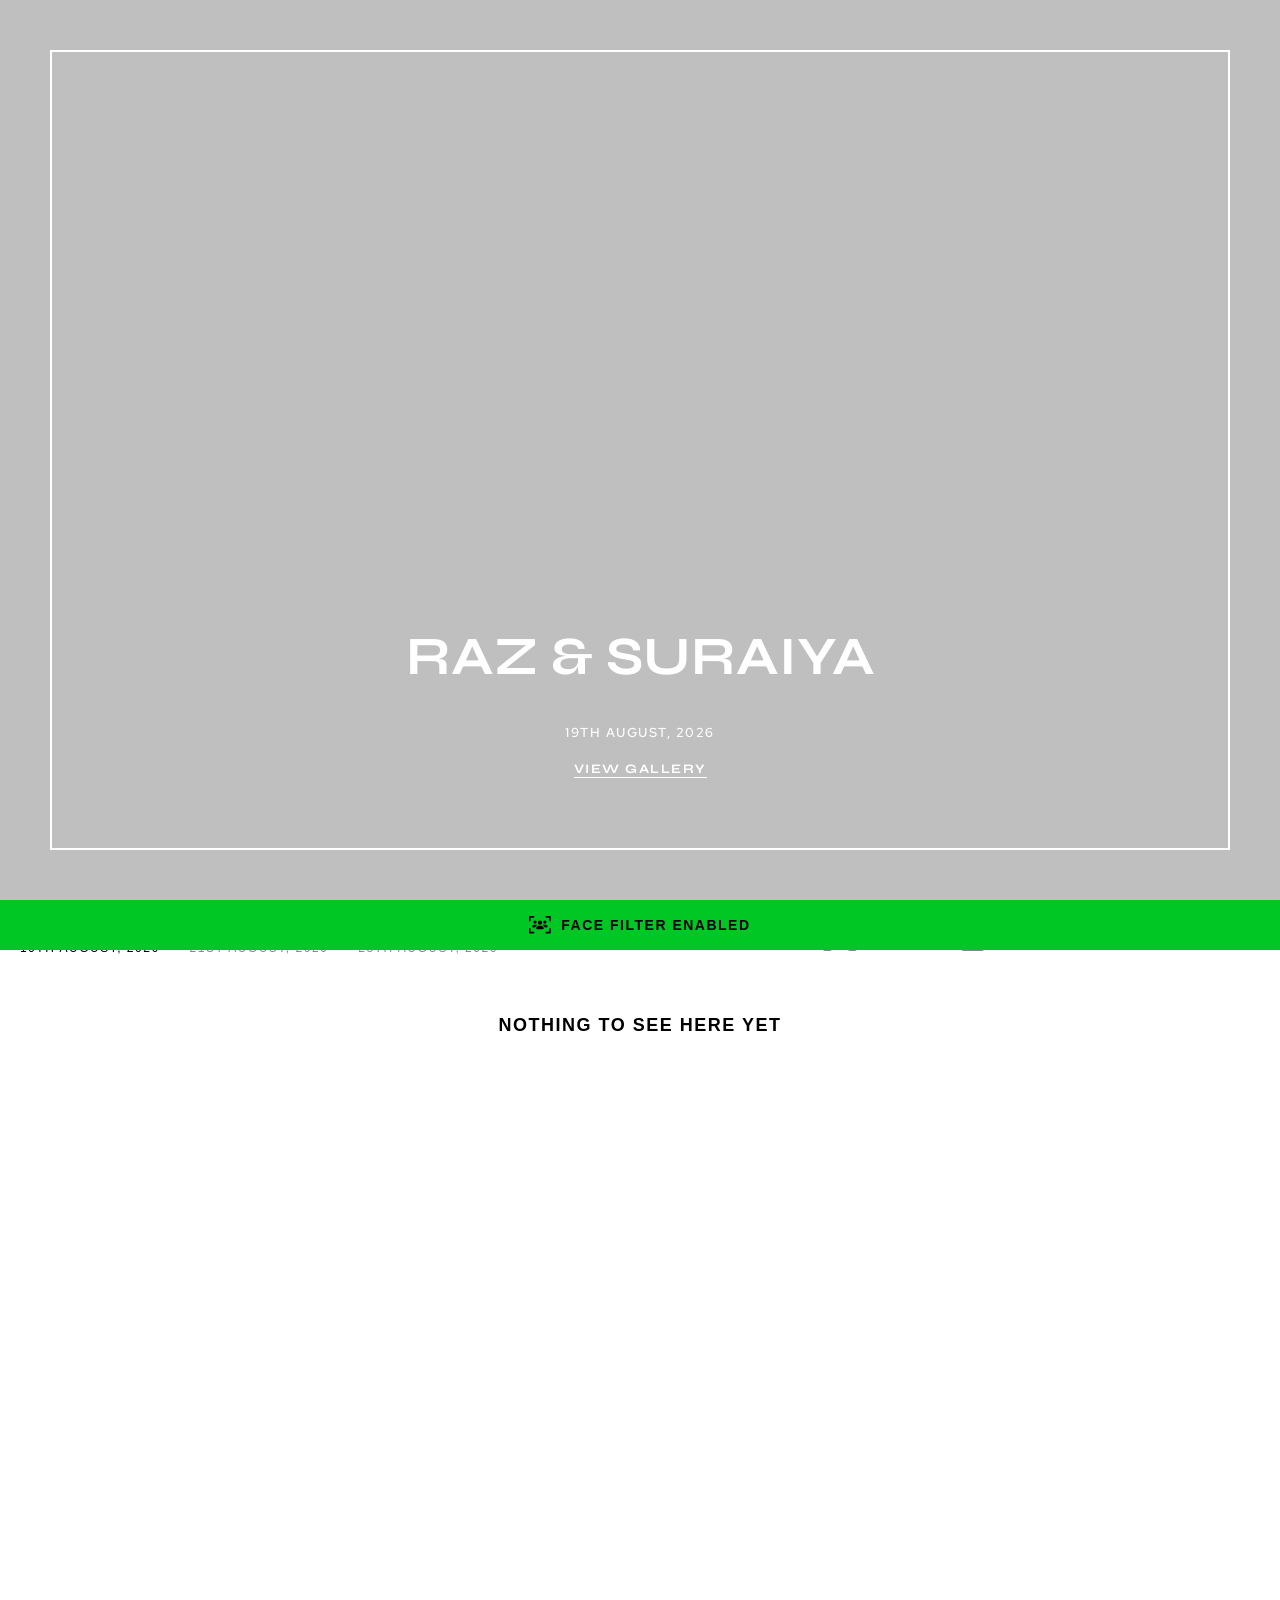
==== index.html @ 49c495c2 "Add files via upload" ====
<!DOCTYPE html>
<html lang="en">
    <head>
        <meta charset="UTF-8" />
        <!-- <link rel="icon" type="image/svg+xml" href="/vite.svg" /> -->
        <meta name="viewport" content="width=device-width, initial-scale=1.0" />
        <link rel="stylesheet" href="https://site-assets.fontawesome.com/releases/v6.7.2/css/all.css" />
        <link rel="stylesheet" href="https://site-assets.fontawesome.com/releases/v6.7.2/css/sharp-solid.css" />
        <link rel="stylesheet" href="https://site-assets.fontawesome.com/releases/v6.7.2/css/sharp-regular.css" />
        <link rel="stylesheet" href="https://site-assets.fontawesome.com/releases/v6.7.2/css/sharp-light.css" />
        <!-- <link rel="stylesheet" href="https://site-assets.fontawesome.com/releases/v6.7.2/css/duotone.css" /> -->
        <!-- <link rel="stylesheet" href="https://site-assets.fontawesome.com/releases/v6.7.2/css/brands.css" /> -->
      <script type="module" crossorigin src="./assets/main-Bk3oA8B4.js"></script>
      <link rel="modulepreload" crossorigin href="./assets/index-Cial0fOx.js">
      <link rel="stylesheet" crossorigin href="./assets/main-sS2P8009.css">
    </head>
    <body>
        <div id="root"></div>
    </body>
</html>
---- assets/main-sS2P8009.css ----
@import"https://fonts.googleapis.com/css2?family=Syne:wght@400..800&display=swap";@import"https://fonts.googleapis.com/css2?family=Red+Hat+Text:ital,wght@0,300..700;1,300..700&display=swap";.slide-container{display:none;position:fixed;z-index:1;width:100%;height:100vh;transition:background-color .25s ease-out}.slideshow{position:absolute;font-size:30px;font-weight:700;transition:.3s;-webkit-tap-highlight-color:transparent}.slideshow:hover,.slideshow:focus{text-decoration:none;cursor:pointer}.close{top:15px;left:25px}.left-arrow,.right-arrow{top:50%;padding:16px;color:#333;user-select:none;-webkit-user-select:none;-moz-user-select:none;-ms-user-select:none}.left-arrow:hover,.right-arrow:hover,.left-arrow:focus,.right-arrow:focus{background-color:#000c;color:#bbb}.left-arrow{left:0;border-radius:0 5px 5px 0}.right-arrow{right:0;border-radius:5px 0 0 5px}.button-panel{display:flex;align-items:center;position:fixed;-webkit-tap-highlight-color:transparent;color:#888}.text-panel{display:flex;align-items:center;font-family:Red Hat Text,sans-serif;font-weight:400;letter-spacing:1.5px;transition:all .2s ease-out}.text-panel:hover{color:#1f1f1f}.button-panel-desktop{font-size:14px;justify-content:flex-end;width:50%;top:16px;right:20px}.button-panel-mobile{font-size:20px;width:100%;bottom:36px;color:#1f1f1f}.button-panel-mobile-text{position:relative;font-size:14px;padding-top:5px}.left-icon{position:fixed;left:20%;transform:translate(-50%)}.middle-icon{position:fixed;left:50%;transform:translate(-50%)}.right-icon{position:fixed;left:80%;transform:translate(-50%)}.icon-panel{--fa-animation-duration: .5s}.each-slide{display:flex;justify-content:center;align-items:center;height:100%}.each-slide img{opacity:0;transition:opacity .5s ease}.kvfysmfp{width:100%;height:100%;display:flex}.react-slideshow-container{display:-webkit-box;display:-ms-flexbox;display:flex;-webkit-box-align:center;-ms-flex-align:center;align-items:center;position:relative}.react-slideshow-container .nav{z-index:10;position:absolute;cursor:pointer}.react-slideshow-container .nav:first-of-type{left:0}.react-slideshow-container .nav:last-of-type{right:0}.react-slideshow-container .default-nav{height:30px;background:#fff9;width:30px;border:none;text-align:center;color:#fff;border-radius:50%;display:-webkit-box;display:-ms-flexbox;display:flex;-webkit-box-align:center;-ms-flex-align:center;align-items:center;-webkit-box-pack:center;-ms-flex-pack:center;justify-content:center}.react-slideshow-container .default-nav:hover,.react-slideshow-container .default-nav:focus{background:#fff;color:#666;outline:none}.react-slideshow-container .default-nav.disabled:hover{cursor:not-allowed}.react-slideshow-container .default-nav:first-of-type{margin-right:-30px;border-right:none;border-top:none}.react-slideshow-container .default-nav:last-of-type{margin-left:-30px}.react-slideshow-container+ul.indicators{display:-webkit-box;display:-ms-flexbox;display:flex;-ms-flex-wrap:wrap;flex-wrap:wrap;-webkit-box-pack:center;-ms-flex-pack:center;justify-content:center;margin-top:20px}.react-slideshow-container+ul.indicators li{display:inline-block;position:relative;width:7px;height:7px;padding:5px;margin:0}.react-slideshow-container+ul.indicators .each-slideshow-indicator{border:none;opacity:.25;cursor:pointer;background:transparent;color:transparent}.react-slideshow-container+ul.indicators .each-slideshow-indicator:before{position:absolute;top:0;left:0;width:7px;height:7px;border-radius:50%;content:"";background:#000;text-align:center}.react-slideshow-container+ul.indicators .each-slideshow-indicator:hover,.react-slideshow-container+ul.indicators .each-slideshow-indicator.active{opacity:.75;outline:none}.react-slideshow-fadezoom-wrapper{width:100%;overflow:hidden}.react-slideshow-fadezoom-wrapper .react-slideshow-fadezoom-images-wrap{display:-webkit-box;display:-ms-flexbox;display:flex;-ms-flex-wrap:wrap;flex-wrap:wrap}.react-slideshow-fadezoom-wrapper .react-slideshow-fadezoom-images-wrap>div{position:relative;opacity:0}.react-slideshow-wrapper .react-slideshow-fade-images-wrap>div[aria-hidden=true]{display:none}.react-slideshow-wrapper.slide{width:100%;overflow:hidden}.react-slideshow-wrapper .images-wrap.horizontal{display:-webkit-box;display:-ms-flexbox;display:flex;-ms-flex-wrap:wrap;flex-wrap:wrap;width:auto}.react-slideshow-wrapper .images-wrap>div[aria-hidden=true]{display:none}.cover{display:flex;flex-direction:column;justify-content:center;padding:0;height:100vh}.cover img{width:100%;height:100%;object-fit:cover;opacity:0;transition:.5s ease}.cover-overlay{position:absolute;top:0;left:0;width:100%;height:100vh;display:flex;flex-direction:column;justify-content:space-between;align-items:center;background-color:#00000040}.cover-border{width:100%;height:100%;display:flex;flex-direction:column;justify-content:flex-end;align-items:center}.text{color:#fff;font-family:Syne,sans-serif;font-weight:700;font-size:13px;letter-spacing:1.5px;text-transform:uppercase;text-align:center;animation:fadeInMoveUp .5s ease forwards;transform:1s ease;margin:0 20px}.middle{font-size:6vh;letter-spacing:normal;line-height:1;margin-bottom:40px}.bottom{font-family:Red Hat Text,sans-serif;font-weight:500;margin-bottom:20px}.view{white-space:nowrap;margin-bottom:20px;background-color:inherit;border:none;border-bottom:1px solid}@keyframes fadeInMoveUp{0%{opacity:0;transform:translateY(20px)}to{opacity:1;transform:translateY(0)}}.caret{border-right:2px solid black;animation:blink-caret .75s step-end infinite}@keyframes blink-caret{0%,to{border-color:transparent}50%{border-color:#000}}.eventBox{display:flex;justify-content:space-between;width:100%;white-space:nowrap;padding:20px}.overflowBox{overflow:auto;-ms-overflow-style:none;scrollbar-width:none}.overflowBox::-webkit-scrollbar{display:none}.event{display:flex;flex-direction:column;justify-content:center;font-weight:550;letter-spacing:1.5px;text-transform:uppercase;color:#888;transition:all .2s ease-out}.event:hover{color:#1f1f1f}.titleLight{font-weight:400;font-size:12px}.eventface{background-color:#888;color:#fff;transition:all .2s ease-out}.eventface:hover{background-color:#1f1f1f}.image-container{position:relative}.image-container img{width:100%}.overlay{position:absolute;top:0;bottom:0;left:0;right:0;height:100%;width:100%;opacity:0;transition:.25s ease;background-image:linear-gradient(to top,#00000080,#0000 50%);display:flex;align-items:flex-end;justify-content:flex-end;padding-right:10px;padding-bottom:10px}.image-container:hover .overlay{opacity:1}.overlay-faces{width:100%;opacity:1;background-image:linear-gradient(to bottom,#00000080,#0000 50%);display:flex;align-items:flex-start;justify-content:flex-start;padding-left:10px;padding-top:10px}.filterbox{background-color:#00c724;width:100%;height:50px;position:fixed;bottom:0;display:flex;justify-content:center;align-items:center;letter-spacing:1.5px;text-transform:uppercase;font-weight:600;font-size:14px;transition:all .15s ease-out}.headRow{min-height:100vh;overflow:hidden}.blank{display:flex;justify-content:center;font-weight:550;font-size:18px;letter-spacing:1.5px;text-transform:uppercase;color:#000}.flex-container{display:flex;justify-content:space-between;flex-wrap:nowrap}.flex-container img{opacity:0;transition:1s ease}*{margin:0;padding:0;box-sizing:border-box;font-family:Poppins,sans-serif}:root{--scrollbar-width: 10px;--scrollbar-track-color: #ddd;--scrollbar-thumb-color: #888;--scrollbar-thumb-hover-color: #555;--scrollbar-corner-radius: 5px}::-webkit-scrollbar{width:var(--scrollbar-width)}::-webkit-scrollbar-track{background:var(--scrollbar-track-color)}::-webkit-scrollbar-thumb{background:var(--scrollbar-thumb-color);border-radius:var(--scrollbar-corner-radius)}::-webkit-scrollbar-thumb:hover{background:var(--scrollbar-thumb-hover-color)}*{scrollbar-width:thin;scrollbar-color:var(--scrollbar-thumb-color) var(--scrollbar-track-color)}*::-webkit-scrollbar{width:var(--scrollbar-width)}*::-webkit-scrollbar-track{background:var(--scrollbar-track-color)}*::-webkit-scrollbar-thumb{background-color:var(--scrollbar-thumb-color);border-radius:var(--scrollbar-corner-radius)}*::-webkit-scrollbar-thumb:hover{background:var(--scrollbar-thumb-hover-color)}
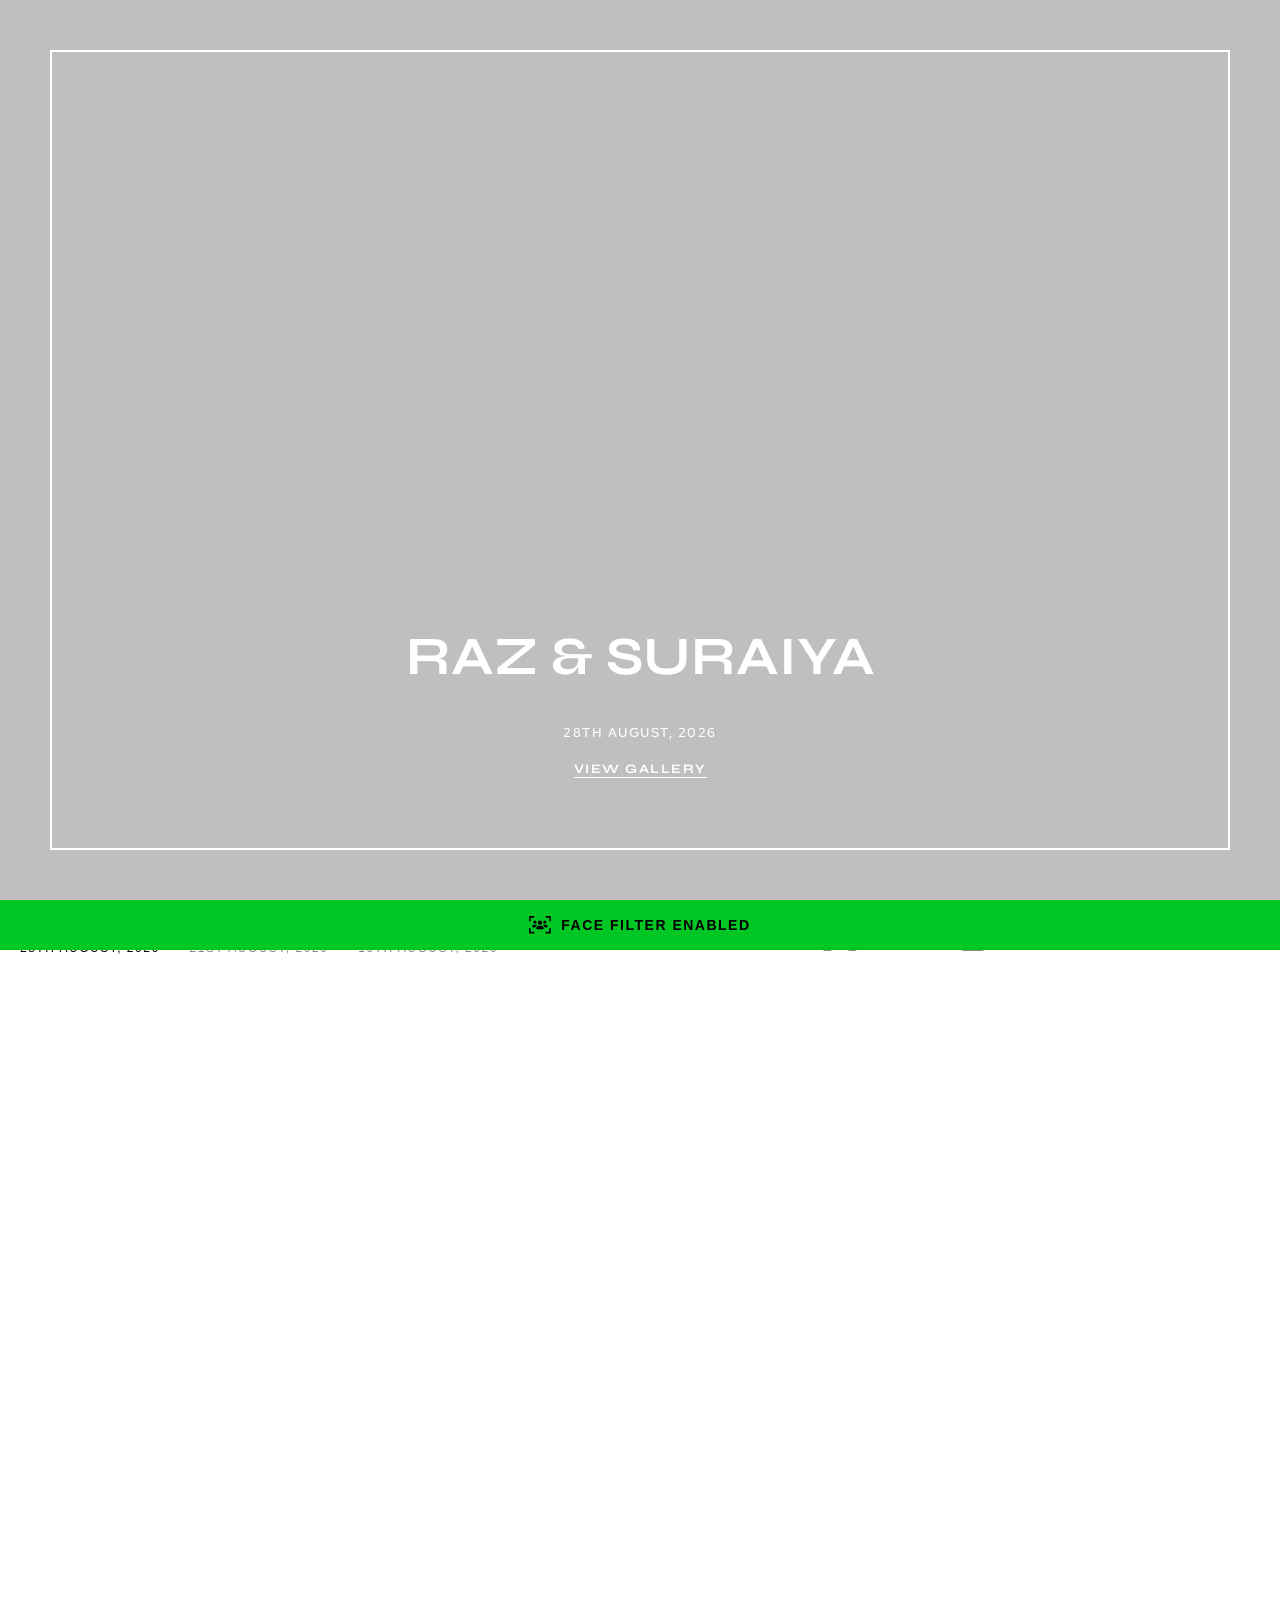
==== commit a81ef17f: "Add files via upload" ====
--- a/index.html
+++ b/index.html
@@ -10,8 +10,8 @@
         <link rel="stylesheet" href="https://site-assets.fontawesome.com/releases/v6.7.2/css/sharp-light.css" />
         <!-- <link rel="stylesheet" href="https://site-assets.fontawesome.com/releases/v6.7.2/css/duotone.css" /> -->
         <!-- <link rel="stylesheet" href="https://site-assets.fontawesome.com/releases/v6.7.2/css/brands.css" /> -->
-      <script type="module" crossorigin src="./assets/main-Bk3oA8B4.js"></script>
-      <link rel="modulepreload" crossorigin href="./assets/index-Cial0fOx.js">
+      <script type="module" crossorigin src="./assets/main-ChUZn-CI.js"></script>
+      <link rel="modulepreload" crossorigin href="./assets/index-B2CWmUrR.js">
       <link rel="stylesheet" crossorigin href="./assets/main-sS2P8009.css">
     </head>
     <body>
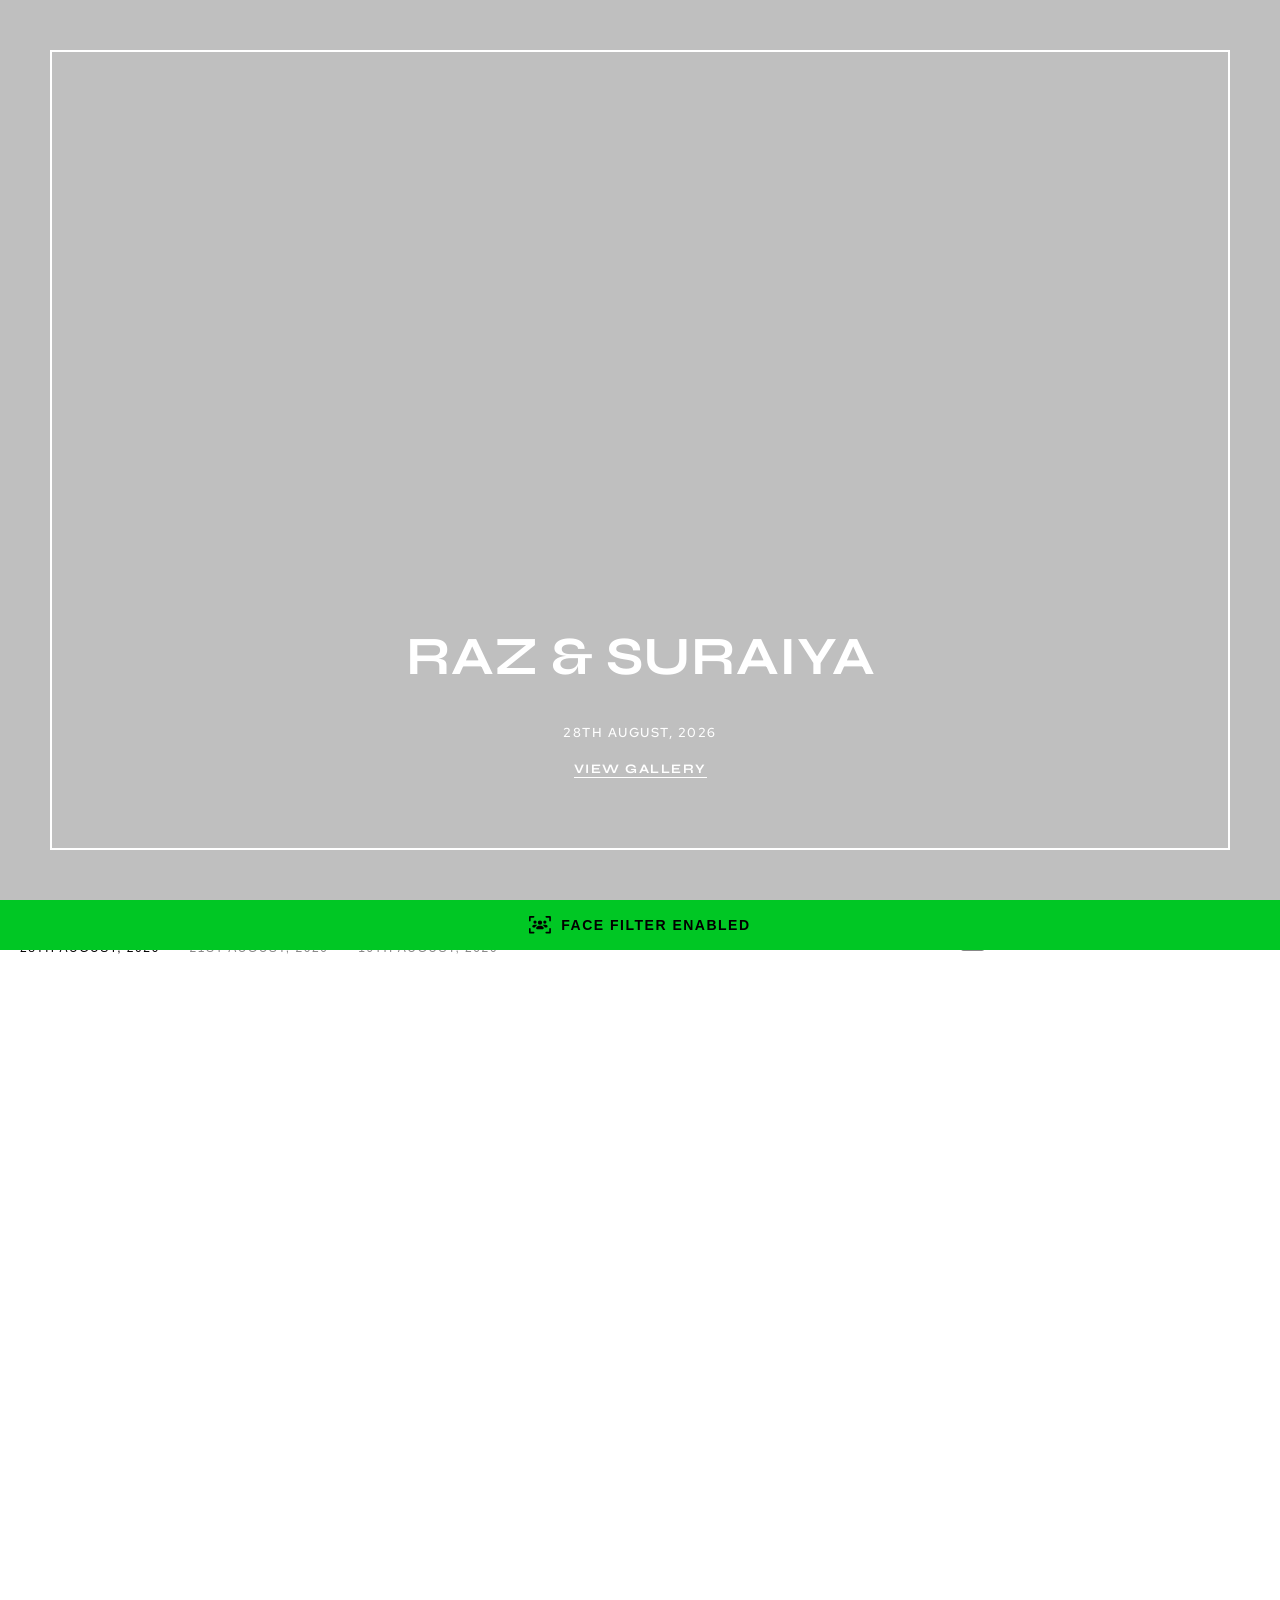
==== commit ce462579: "Add files via upload" ====
--- a/index.html
+++ b/index.html
@@ -10,7 +10,7 @@
         <link rel="stylesheet" href="https://site-assets.fontawesome.com/releases/v6.7.2/css/sharp-light.css" />
         <!-- <link rel="stylesheet" href="https://site-assets.fontawesome.com/releases/v6.7.2/css/duotone.css" /> -->
         <!-- <link rel="stylesheet" href="https://site-assets.fontawesome.com/releases/v6.7.2/css/brands.css" /> -->
-      <script type="module" crossorigin src="./assets/main-ChUZn-CI.js"></script>
+      <script type="module" crossorigin src="./assets/main-DbMfiihU.js"></script>
       <link rel="modulepreload" crossorigin href="./assets/index-B2CWmUrR.js">
       <link rel="stylesheet" crossorigin href="./assets/main-sS2P8009.css">
     </head>
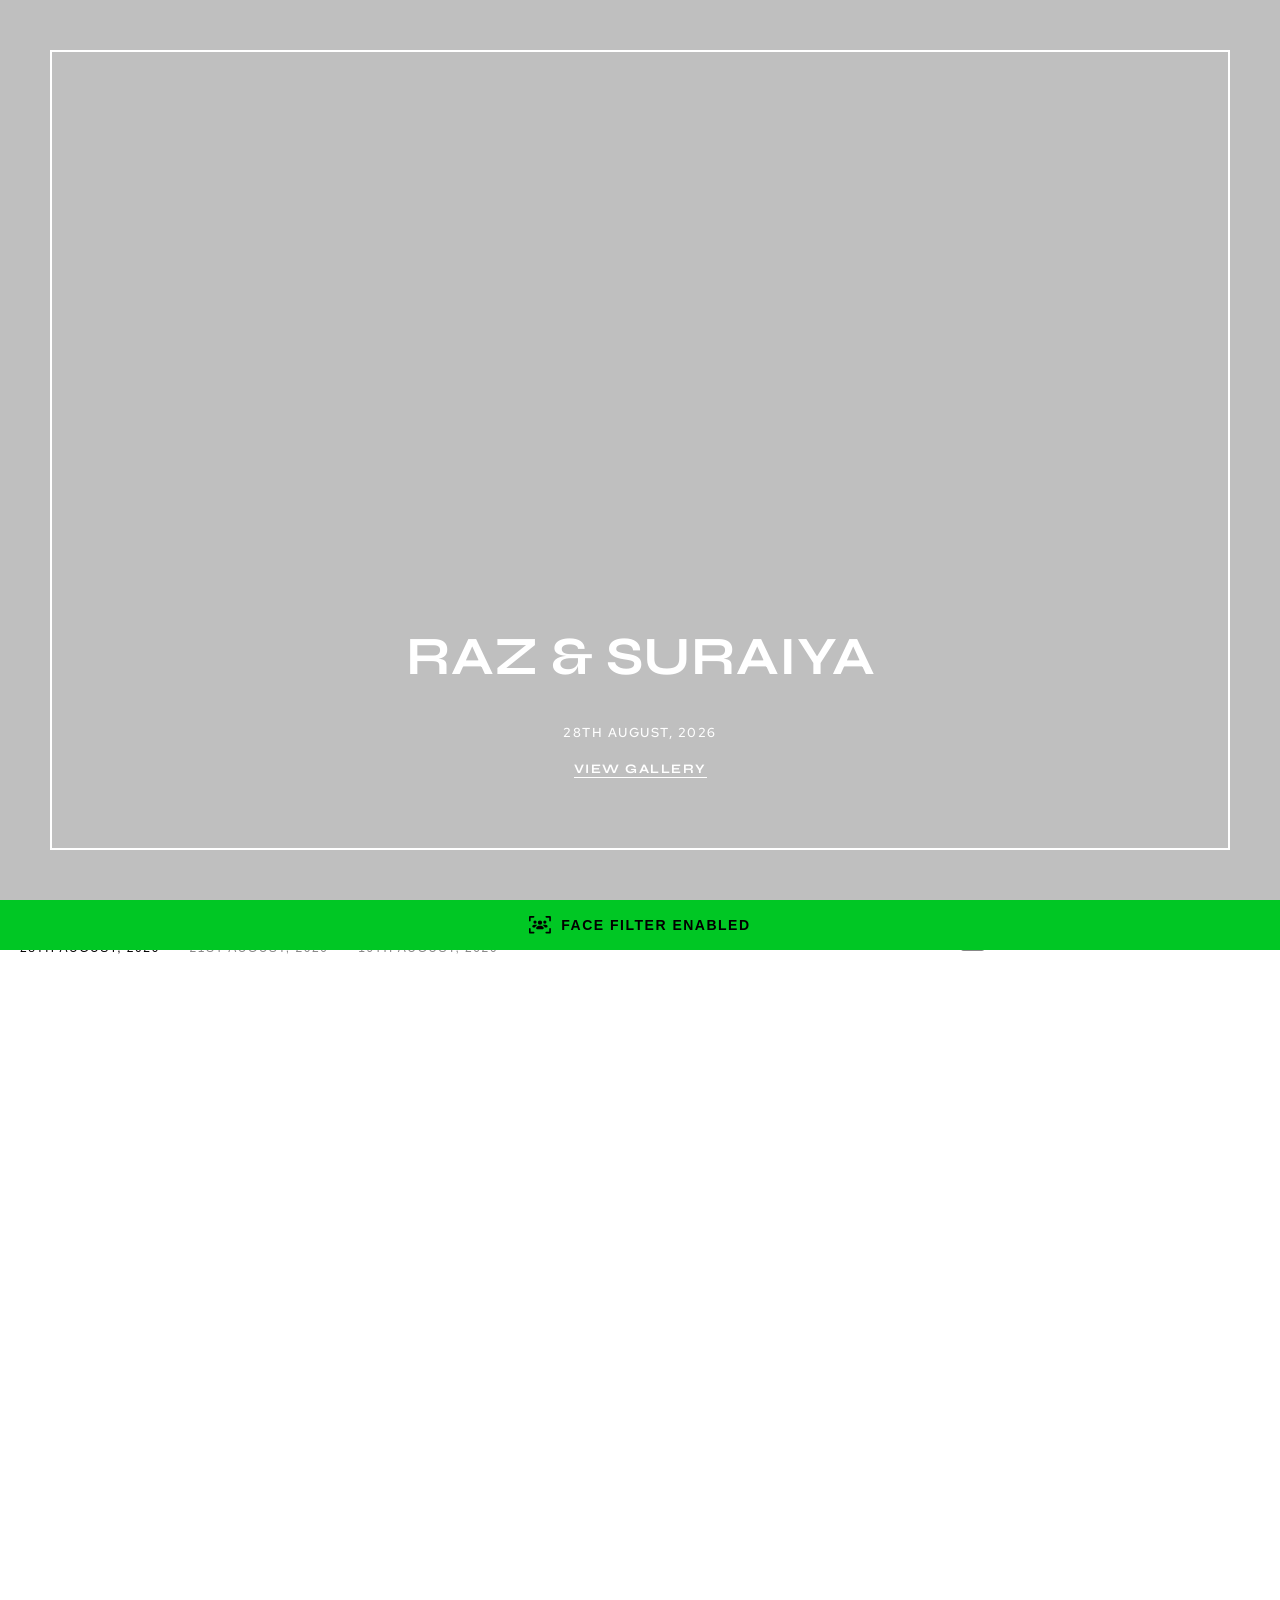
==== commit 82c98fa0: "Add files via upload" ====
--- a/index.html
+++ b/index.html
@@ -10,8 +10,8 @@
         <link rel="stylesheet" href="https://site-assets.fontawesome.com/releases/v6.7.2/css/sharp-light.css" />
         <!-- <link rel="stylesheet" href="https://site-assets.fontawesome.com/releases/v6.7.2/css/duotone.css" /> -->
         <!-- <link rel="stylesheet" href="https://site-assets.fontawesome.com/releases/v6.7.2/css/brands.css" /> -->
-      <script type="module" crossorigin src="./assets/main-DbMfiihU.js"></script>
-      <link rel="modulepreload" crossorigin href="./assets/index-B2CWmUrR.js">
+      <script type="module" crossorigin src="./assets/main-DD7vES8Y.js"></script>
+      <link rel="modulepreload" crossorigin href="./assets/index-Wo8RdSjF.js">
       <link rel="stylesheet" crossorigin href="./assets/main-sS2P8009.css">
     </head>
     <body>
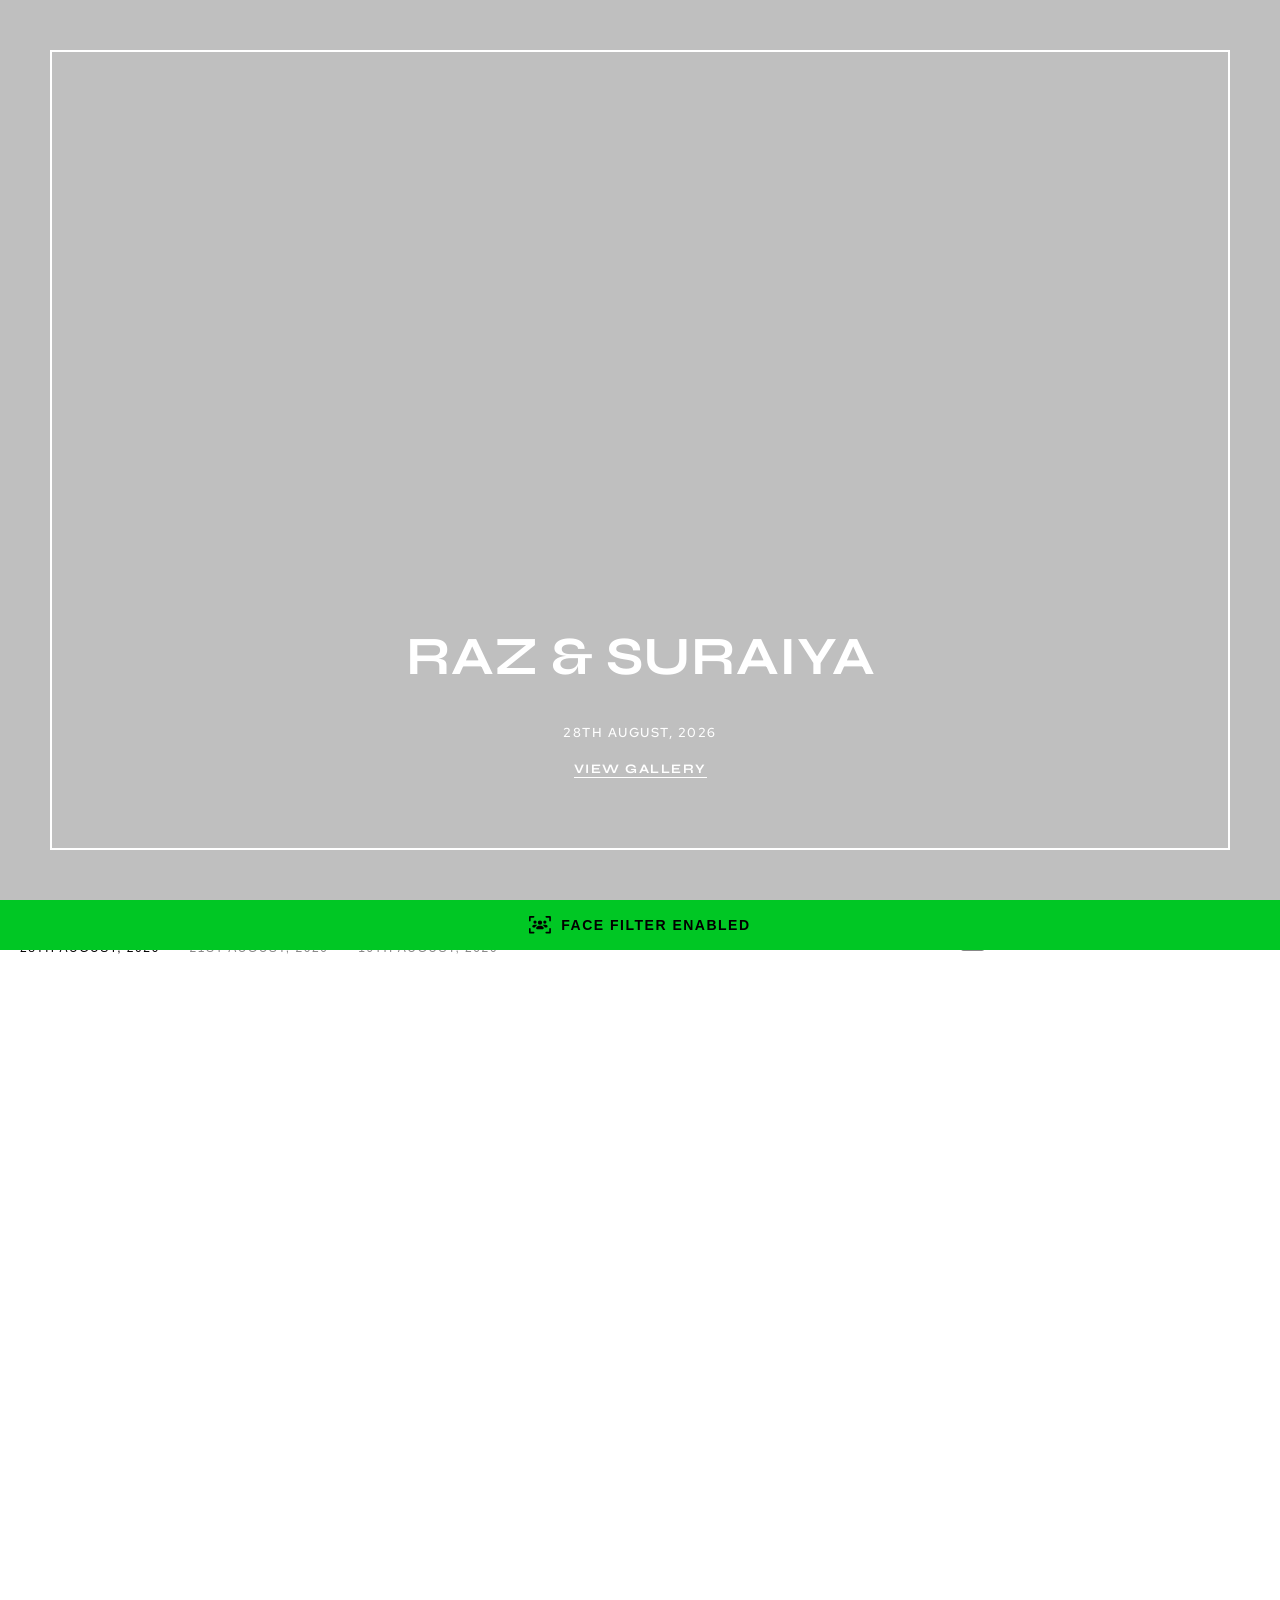
==== commit 7fc68021: "Add files via upload" ====
--- a/index.html
+++ b/index.html
@@ -10,8 +10,8 @@
         <link rel="stylesheet" href="https://site-assets.fontawesome.com/releases/v6.7.2/css/sharp-light.css" />
         <!-- <link rel="stylesheet" href="https://site-assets.fontawesome.com/releases/v6.7.2/css/duotone.css" /> -->
         <!-- <link rel="stylesheet" href="https://site-assets.fontawesome.com/releases/v6.7.2/css/brands.css" /> -->
-      <script type="module" crossorigin src="./assets/main-DD7vES8Y.js"></script>
-      <link rel="modulepreload" crossorigin href="./assets/index-Wo8RdSjF.js">
+      <script type="module" crossorigin src="./assets/main-CFFnL2XJ.js"></script>
+      <link rel="modulepreload" crossorigin href="./assets/index-BQZJsx4-.js">
       <link rel="stylesheet" crossorigin href="./assets/main-sS2P8009.css">
     </head>
     <body>
